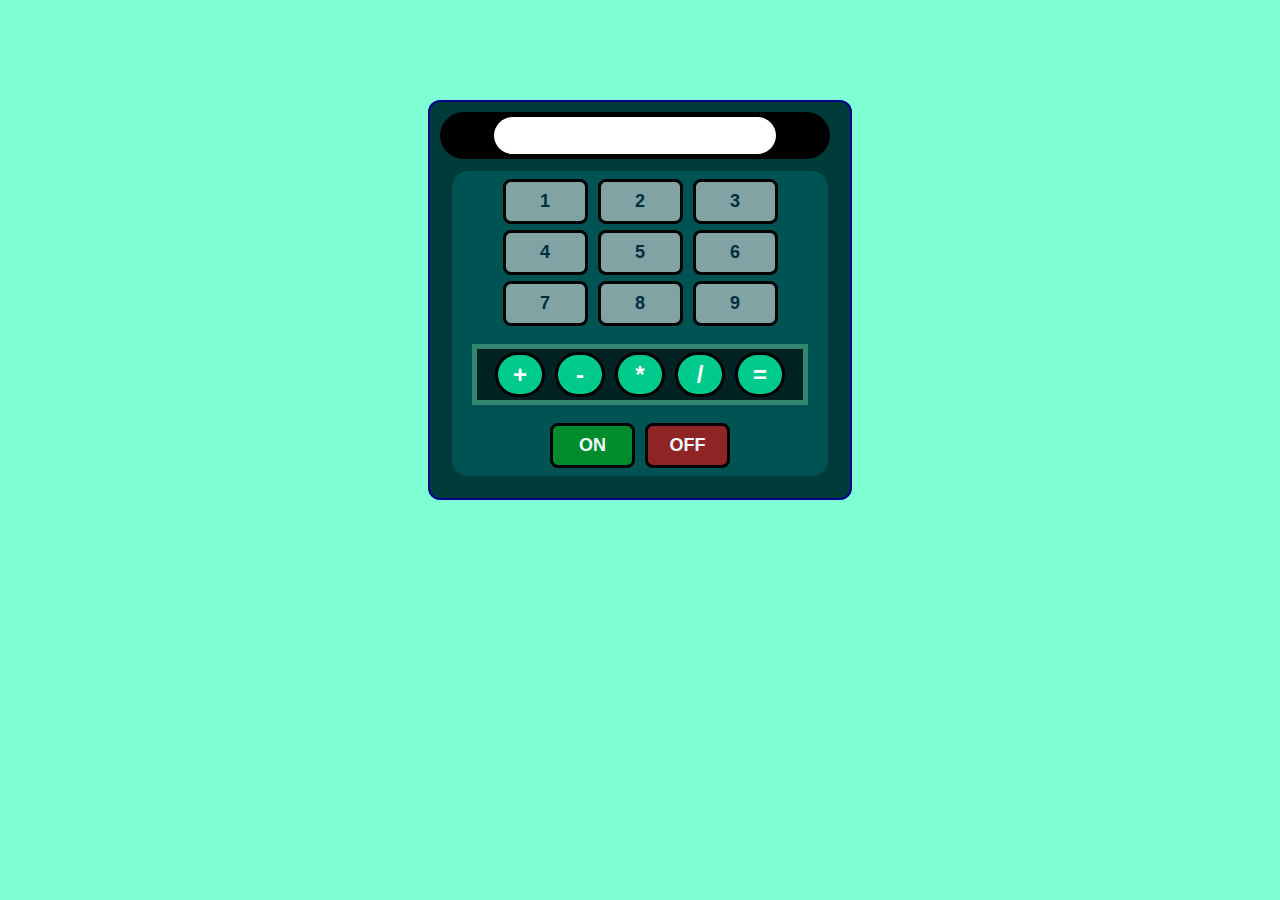
==== index.html @ 03e39705 "init project" ====
<!DOCTYPE html>
<html lang="en">

<head>
    <meta charset="UTF-8">
    <meta http-equiv="X-UA-Compatible" content="IE=edge">
    <meta name="viewport" content="width=device-width, initial-scale=1.0">
    <title>Document</title>
    <link rel="stylesheet" href="./style.css">
    <script src="./script.js"></script>
</head>

<body>
    <div id="ID_calculateMachine">
        <div id="ID_screenDiv">
            <input type="text" value="" id="ID_screen">
        </div>
        <div id="ID_buttons">
            <div id="ID_123"> 
                <button id="ID_1" value="1" onclick="writeToScreen(value)">1</button>
                <button id="ID_2" value="2" onclick="writeToScreen(value)">2</button>
                <button id="ID_3" value="3" onclick="writeToScreen(value)">3</button>
            </div>
            <div id="ID_456"> 
                <button id="ID_4" value="4" onclick="writeToScreen(value)">4</button>
                <button id="ID_5" value="5" onclick="writeToScreen(value)">5</button>
                <button id="ID_6" value="6" onclick="writeToScreen(value)">6</button>
            </div>
            <div id="ID_789"> 
                <button id="ID_7" value="7" onclick="writeToScreen(value)">7</button>
                <button id="ID_8" value="8" onclick="writeToScreen(value)">8</button>
                <button id="ID_9" value="9" onclick="writeToScreen(value)">9</button>
            </div>
            <div id="ID_operators"> 
                <button id="ID_sum" value="+" onclick="writeToScreen(value)"> + </button>
                <button id="ID_sub" value="-" onclick="writeToScreen(value)"> - </button>
                <button id="ID_mul" value="*" onclick="writeToScreen(value)"> * </button>
                <button id="ID_div" value="/" onclick="writeToScreen(value)"> / </button> 
                <button id="ID_equal" value="=" onclick="writeToScreen(value)">=</button>
            </div>
            <div id="ID_onOff"> 
                <button id="btn-on" onclick="setOn()">ON</button>
                <button id="btn-off" >OFF</button>
            </div>
        </div>
    </div>
</body>

</html>
---- style.css ----
#ID_calculateMachine{
    background-color: rgb(0, 59, 59);
    padding: 10px;
    /* margin: 50px ; */
    width: 400px;
    height: auto;
    border: 2px solid darkblue;
    border-radius: 12px;
    align-items: center;
    margin:0 auto 0 auto;
    margin-top: 100px;
	display:table;
}

#ID_screenDiv{
    background-color: black;
    padding: 5px 5px;  /*top,right,bottom,left*/
    width: 380px;
    text-align: center;
    border-radius: 55px;
}

#ID_screen{
    border-radius: 55px;
    border: 3px rgb(255, 229, 229);
    padding: 7px;
    font-size: 20px;
    font-weight: bold;
}

#ID_buttons{
    text-align: center;
    background-color: rgb(0, 83, 83);
    margin: 12px 12px 12px 12px;
    padding: 5px;
    border-radius: 16px;
}

button{
    background-color: rgb(130, 163, 163);
    width: 85px;
    height: 45px;
    padding: 5px 9px 5px 9px; 
    margin: 3px;
    border-radius: 8px;
    border: 3px solid rgb(0, 0, 0);
    font-weight: bold;
    font-size: large;
    color: rgb(0, 47, 65);
}

#ID_operators{
    margin: 15px;
    background-color: rgb(0, 34, 34);
    border: 5px solid rgba(94, 219, 178, 0.541);
}

#ID_sum{
    width: 50px;
    border-radius: 250px;
    font-size: x-large;
    background-color: rgb(0, 201, 140);
    color: white;
}
#ID_sub{
    width: 50px;
    border-radius: 250px;
    font-size: x-large;
    background-color: rgb(0, 201, 140);
    color: white;
}
#ID_mul{
    width: 50px;
    border-radius: 250px;
    font-size: x-large;
    background-color: rgb(0, 201, 140);
    color: white;
}
#ID_div{
    width: 50px;
    border-radius: 250px;
    font-size: x-large;
    background-color: rgb(0, 201, 140);
    color: white;
}
#ID_equal{
    width: 50px;
    border-radius: 250px;
    font-size: x-large;
    background-color: rgb(0, 201, 140);
    color: white;
}

#btn-on{
    background-color: rgba(0, 210, 0, 0.450);
    color: aliceblue;
}
#btn-off{
    background-color: rgba(255, 0, 0, 0.562);
    color: aliceblue;
}

body{
    background-color: aquamarine;
    
}

button:hover { background-color: rgb(165, 184, 184); }

button:active {
    background-color: #f8eaea;
    box-shadow: 0.05px 0.05px green;
    transform: translateY(1px);
  }
/* "ID_sum">+</button>
                <button id="ID_sub">-</button>
                <button id="ID_mul">*</button>
                <button id="ID_div */

/* 
    padding: 5px 5px 5px 5px; 
             top,right,bottom,left 
*/
/* or */
/* 
    padding: 5px 5px; 
             top,bottom 
*/
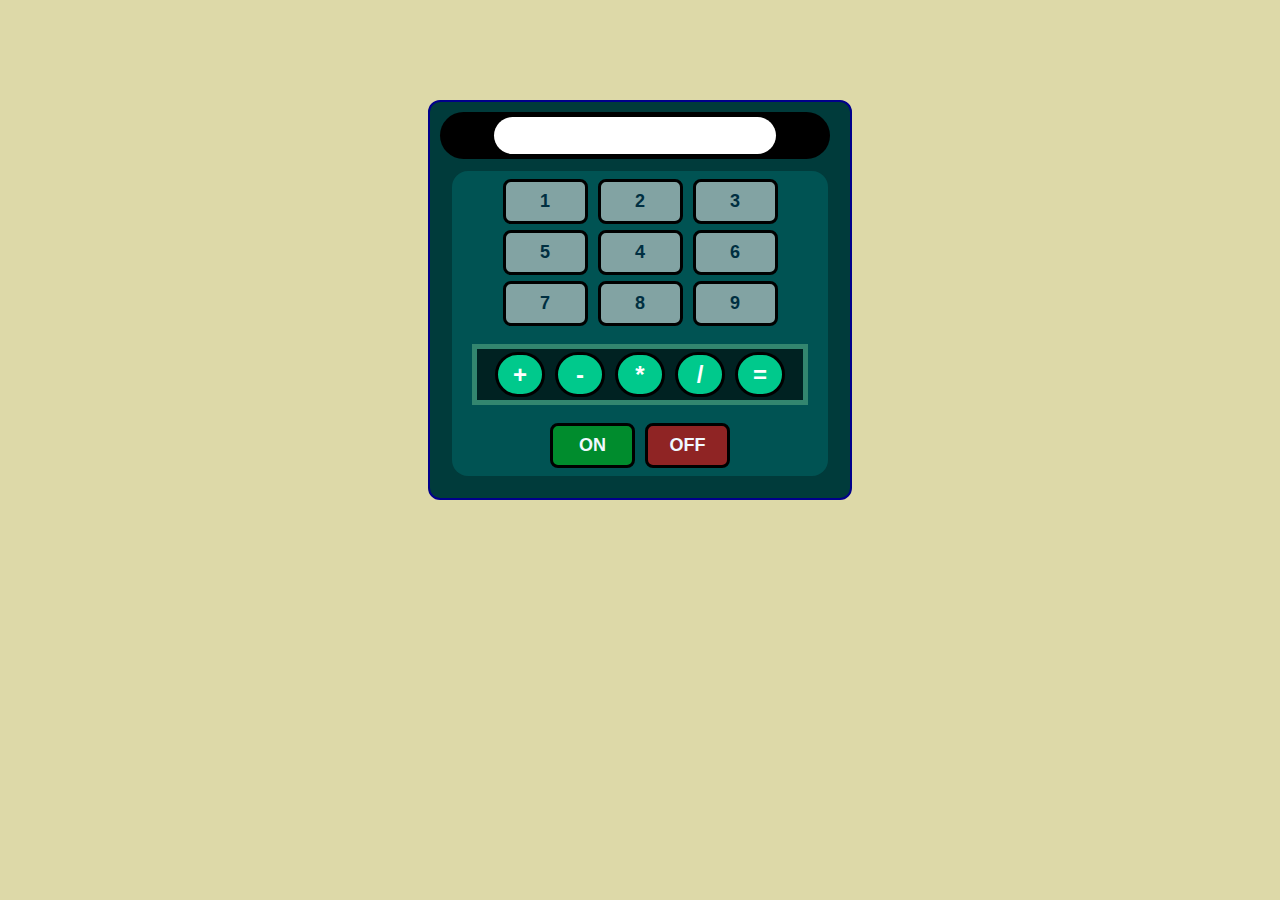
==== commit 8776c5e5: "renamed names" ====
--- a/index.html
+++ b/index.html
@@ -11,32 +11,32 @@
 </head>
 
 <body>
-    <div id="ID_calculateMachine">
-        <div id="ID_screenDiv">
-            <input type="text" value="" id="ID_screen">
+    <div class="container">
+        <div class="screen-calculate-container">
+            <input type="text" value="" id="screen-calculate">
         </div>
-        <div id="ID_buttons">
-            <div id="ID_123"> 
-                <button id="ID_1" value="1" onclick="writeToScreen(value)">1</button>
-                <button id="ID_2" value="2" onclick="writeToScreen(value)">2</button>
-                <button id="ID_3" value="3" onclick="writeToScreen(value)">3</button>
+        <div class="buttons">
+            <div class="buttons123"> 
+                <button value="1" onclick="writeToScreen(value)">1</button>
+                <button value="2" onclick="writeToScreen(value)">2</button>
+                <button value="3" onclick="writeToScreen(value)">3</button>
             </div>
-            <div id="ID_456"> 
-                <button id="ID_4" value="4" onclick="writeToScreen(value)">4</button>
-                <button id="ID_5" value="5" onclick="writeToScreen(value)">5</button>
-                <button id="ID_6" value="6" onclick="writeToScreen(value)">6</button>
+            <div class="buttons456"> 
+                <button value="5" onclick="writeToScreen(value)">5</button>
+                <button value="4" onclick="writeToScreen(value)">4</button>
+                <button value="6" onclick="writeToScreen(value)">6</button>
             </div>
-            <div id="ID_789"> 
-                <button id="ID_7" value="7" onclick="writeToScreen(value)">7</button>
-                <button id="ID_8" value="8" onclick="writeToScreen(value)">8</button>
-                <button id="ID_9" value="9" onclick="writeToScreen(value)">9</button>
+            <div class="buttons789"> 
+                <button value="7" onclick="writeToScreen(value)">7</button>
+                <button value="8" onclick="writeToScreen(value)">8</button>
+                <button value="9" onclick="writeToScreen(value)">9</button>
             </div>
-            <div id="ID_operators"> 
-                <button id="ID_sum" value="+" onclick="writeToScreen(value)"> + </button>
-                <button id="ID_sub" value="-" onclick="writeToScreen(value)"> - </button>
-                <button id="ID_mul" value="*" onclick="writeToScreen(value)"> * </button>
-                <button id="ID_div" value="/" onclick="writeToScreen(value)"> / </button> 
-                <button id="ID_equal" value="=" onclick="writeToScreen(value)">=</button>
+            <div class="operators"> 
+                <button id="sum" value="+" onclick="writeToScreen(value)"> + </button>
+                <button id="sub" value="-" onclick="writeToScreen(value)"> - </button>
+                <button id="mul" value="*" onclick="writeToScreen(value)"> * </button>
+                <button id="div" value="/" onclick="writeToScreen(value)"> / </button> 
+                <button id="equal" value="=" onclick="writeToScreen(value)">=</button>
             </div>
             <div id="ID_onOff"> 
                 <button id="btn-on" onclick="setOn()">ON</button>
--- a/style.css
+++ b/style.css
@@ -1,128 +1,120 @@
-#ID_calculateMachine{
-    background-color: rgb(0, 59, 59);
-    padding: 10px;
-    /* margin: 50px ; */
-    width: 400px;
-    height: auto;
-    border: 2px solid darkblue;
-    border-radius: 12px;
-    align-items: center;
-    margin:0 auto 0 auto;
-    margin-top: 100px;
-	display:table;
+body {
+  background-color: rgba(155, 144, 0, 0.342);
 }
 
-#ID_screenDiv{
-    background-color: black;
-    padding: 5px 5px;  /*top,right,bottom,left*/
-    width: 380px;
-    text-align: center;
-    border-radius: 55px;
+.container {
+  background-color: rgb(0, 59, 59);
+  padding: 10px;
+  /* margin: 50px ; */
+  width: 400px;
+  height: auto;
+  border: 2px solid darkblue;
+  border-radius: 12px;
+  align-items: center;
+  margin: 0 auto 0 auto;
+  margin-top: 100px;
+  display: table;
 }
 
-#ID_screen{
-    border-radius: 55px;
-    border: 3px rgb(255, 229, 229);
-    padding: 7px;
-    font-size: 20px;
-    font-weight: bold;
+.screen-calculate-container {
+  background-color: black;
+  padding: 5px 5px; /*top,right,bottom,left*/
+  width: 380px;
+  text-align: center;
+  border-radius: 55px;
 }
 
-#ID_buttons{
-    text-align: center;
-    background-color: rgb(0, 83, 83);
-    margin: 12px 12px 12px 12px;
-    padding: 5px;
-    border-radius: 16px;
+#screen-calculate {
+  border-radius: 55px;
+  border: 3px rgb(255, 229, 229);
+  padding: 7px;
+  font-size: 20px;
+  font-weight: bold;
 }
 
-button{
-    background-color: rgb(130, 163, 163);
-    width: 85px;
-    height: 45px;
-    padding: 5px 9px 5px 9px; 
-    margin: 3px;
-    border-radius: 8px;
-    border: 3px solid rgb(0, 0, 0);
-    font-weight: bold;
-    font-size: large;
-    color: rgb(0, 47, 65);
+.buttons {
+  text-align: center;
+  background-color: rgb(0, 83, 83);
+  margin: 12px 12px 12px 12px;
+  padding: 5px;
+  border-radius: 16px;
 }
 
-#ID_operators{
-    margin: 15px;
-    background-color: rgb(0, 34, 34);
-    border: 5px solid rgba(94, 219, 178, 0.541);
+button {
+  background-color: rgb(130, 163, 163);
+  width: 85px;
+  height: 45px;
+  padding: 5px 9px 5px 9px;
+  margin: 3px;
+  border-radius: 8px;
+  border: 3px solid rgb(0, 0, 0);
+  font-weight: bold;
+  font-size: large;
+  color: rgb(0, 47, 65);
 }
 
-#ID_sum{
-    width: 50px;
-    border-radius: 250px;
-    font-size: x-large;
-    background-color: rgb(0, 201, 140);
-    color: white;
-}
-#ID_sub{
-    width: 50px;
-    border-radius: 250px;
-    font-size: x-large;
-    background-color: rgb(0, 201, 140);
-    color: white;
-}
-#ID_mul{
-    width: 50px;
-    border-radius: 250px;
-    font-size: x-large;
-    background-color: rgb(0, 201, 140);
-    color: white;
-}
-#ID_div{
-    width: 50px;
-    border-radius: 250px;
-    font-size: x-large;
-    background-color: rgb(0, 201, 140);
-    color: white;
-}
-#ID_equal{
-    width: 50px;
-    border-radius: 250px;
-    font-size: x-large;
-    background-color: rgb(0, 201, 140);
-    color: white;
+button:hover {
+  background-color: rgb(165, 184, 184);
 }
 
-#btn-on{
-    background-color: rgba(0, 210, 0, 0.450);
-    color: aliceblue;
-}
-#btn-off{
-    background-color: rgba(255, 0, 0, 0.562);
-    color: aliceblue;
+button:active {
+  background-color: #f8eaea;
+  box-shadow: 0.05px 0.05px green;
+  transform: translateY(1px);
 }
 
-body{
-    background-color: aquamarine;
-    
+.operators {
+  margin: 15px;
+  background-color: rgb(0, 34, 34);
+  border: 5px solid rgba(94, 219, 178, 0.541);
 }
 
-button:hover { background-color: rgb(165, 184, 184); }
+#sum {
+  width: 50px;
+  border-radius: 250px;
+  font-size: x-large;
+  background-color: rgb(0, 201, 140);
+  color: white;
+}
 
-button:active {
-    background-color: #f8eaea;
-    box-shadow: 0.05px 0.05px green;
-    transform: translateY(1px);
-  }
-/* "ID_sum">+</button>
-                <button id="ID_sub">-</button>
-                <button id="ID_mul">*</button>
-                <button id="ID_div */
+#sub {
+  width: 50px;
+  border-radius: 250px;
+  font-size: x-large;
+  background-color: rgb(0, 201, 140);
+  color: white;
+}
 
-/* 
-    padding: 5px 5px 5px 5px; 
-             top,right,bottom,left 
-*/
-/* or */
-/* 
-    padding: 5px 5px; 
-             top,bottom 
-*/+#mul {
+  width: 50px;
+  border-radius: 250px;
+  font-size: x-large;
+  background-color: rgb(0, 201, 140);
+  color: white;
+}
+
+#div {
+  width: 50px;
+  border-radius: 250px;
+  font-size: x-large;
+  background-color: rgb(0, 201, 140);
+  color: white;
+}
+
+#equal {
+  width: 50px;
+  border-radius: 250px;
+  font-size: x-large;
+  background-color: rgb(0, 201, 140);
+  color: white;
+}
+
+#btn-on {
+  background-color: rgba(0, 210, 0, 0.45);
+  color: aliceblue;
+}
+#btn-off {
+  background-color: rgba(255, 0, 0, 0.562);
+  color: aliceblue;
+}
+
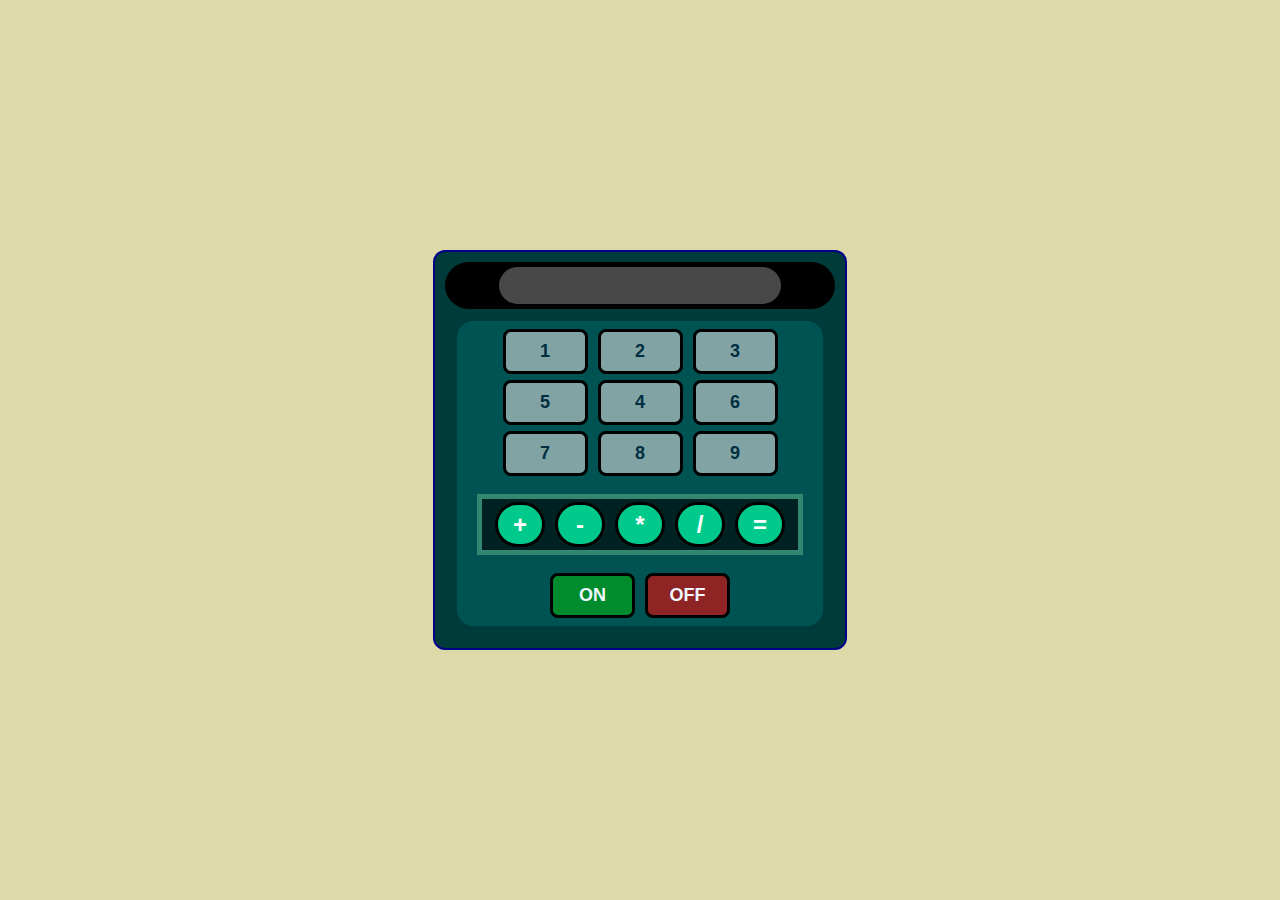
==== commit 1e30326b: "edited js" ====
--- a/index.html
+++ b/index.html
@@ -17,19 +17,19 @@
         </div>
         <div class="buttons">
             <div class="buttons123"> 
-                <button value="1" onclick="writeToScreen(value)">1</button>
-                <button value="2" onclick="writeToScreen(value)">2</button>
-                <button value="3" onclick="writeToScreen(value)">3</button>
+                <button class="button" value="1" onclick="writeToScreen(value)">1</button>
+                <button class="button" value="2" onclick="writeToScreen(value)">2</button>
+                <button class="button" value="3" onclick="writeToScreen(value)">3</button>
             </div>
             <div class="buttons456"> 
-                <button value="5" onclick="writeToScreen(value)">5</button>
-                <button value="4" onclick="writeToScreen(value)">4</button>
-                <button value="6" onclick="writeToScreen(value)">6</button>
+                <button class="button" value="5" onclick="writeToScreen(value)">5</button>
+                <button class="button" value="4" onclick="writeToScreen(value)">4</button>
+                <button class="button" value="6" onclick="writeToScreen(value)">6</button>
             </div>
             <div class="buttons789"> 
-                <button value="7" onclick="writeToScreen(value)">7</button>
-                <button value="8" onclick="writeToScreen(value)">8</button>
-                <button value="9" onclick="writeToScreen(value)">9</button>
+                <button class="button" value="7" onclick="writeToScreen(value)">7</button>
+                <button class="button" value="8" onclick="writeToScreen(value)">8</button>
+                <button class="button" value="9" onclick="writeToScreen(value)">9</button>
             </div>
             <div class="operators"> 
                 <button id="sum" value="+" onclick="writeToScreen(value)"> + </button>
@@ -40,7 +40,7 @@
             </div>
             <div id="ID_onOff"> 
                 <button id="btn-on" onclick="setOn()">ON</button>
-                <button id="btn-off" >OFF</button>
+                <button id="btn-off" onclick="setOff()">OFF</button>
             </div>
         </div>
     </div>
--- a/style.css
+++ b/style.css
@@ -1,24 +1,26 @@
 body {
   background-color: rgba(155, 144, 0, 0.342);
+  margin: 0;
+  padding: 0;
+  box-sizing: border-box;
+  width: 100vw;
+  height: 100vh;
+  display: flex;
+  align-items: center;
+  justify-content: center;
 }
 
 .container {
   background-color: rgb(0, 59, 59);
   padding: 10px;
-  /* margin: 50px ; */
-  width: 400px;
-  height: auto;
+  height: max-content;
   border: 2px solid darkblue;
   border-radius: 12px;
-  align-items: center;
-  margin: 0 auto 0 auto;
-  margin-top: 100px;
-  display: table;
 }
 
 .screen-calculate-container {
   background-color: black;
-  padding: 5px 5px; /*top,right,bottom,left*/
+  padding: 5px 5px; 
   width: 380px;
   text-align: center;
   border-radius: 55px;
@@ -30,6 +32,7 @@
   padding: 7px;
   font-size: 20px;
   font-weight: bold;
+  outline: none;
 }
 
 .buttons {
@@ -61,6 +64,11 @@
   background-color: #f8eaea;
   box-shadow: 0.05px 0.05px green;
   transform: translateY(1px);
+}
+
+/* Hover'ı devre dışı bırakacak sınıf */
+.no-hover:hover {
+  background-color:rgb(130, 163, 163); /* Veya istediğiniz herhangi bir renk */
 }
 
 .operators {
@@ -117,4 +125,3 @@
   background-color: rgba(255, 0, 0, 0.562);
   color: aliceblue;
 }
-
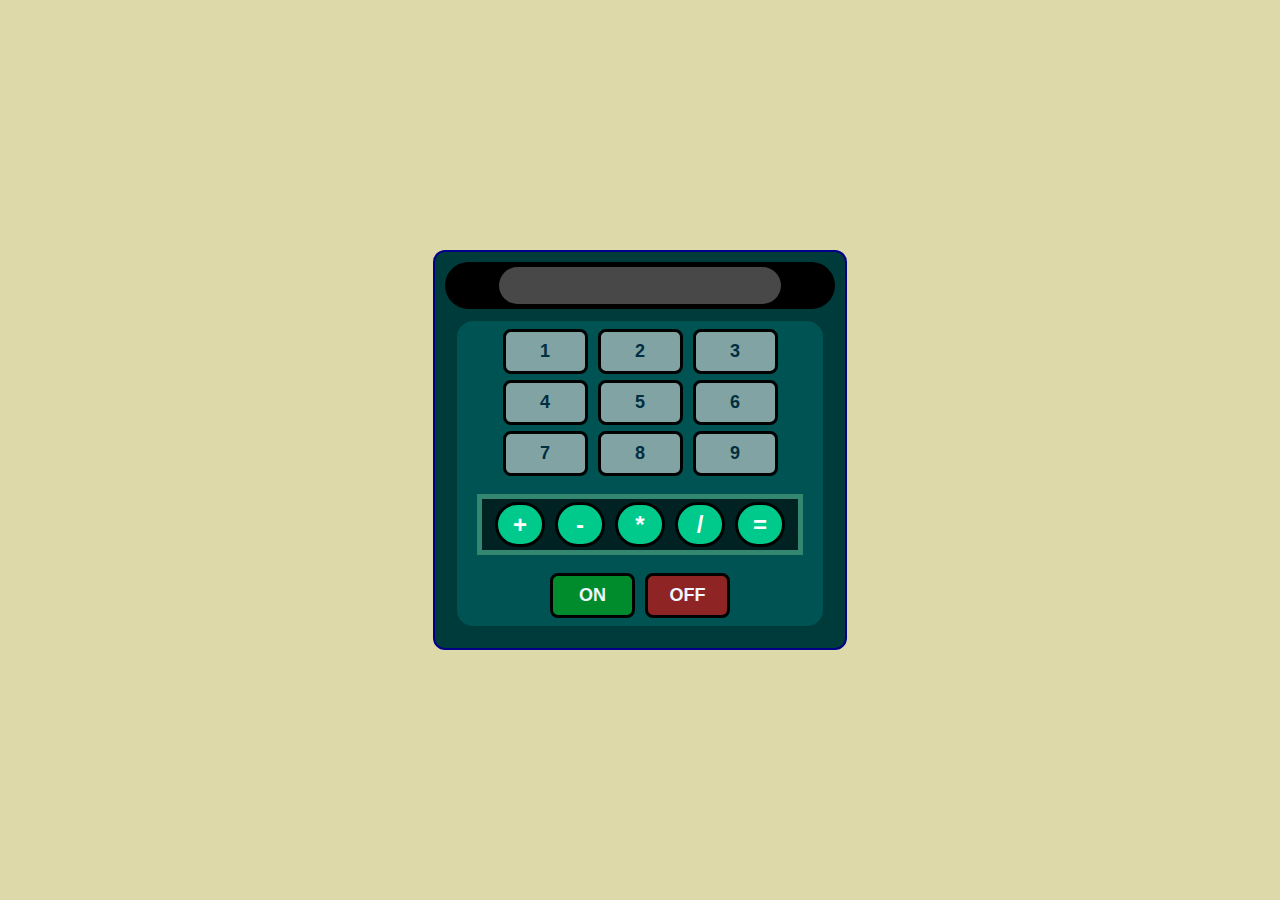
==== commit 0faeb305: "button functions renewed" ====
--- a/index.html
+++ b/index.html
@@ -22,8 +22,8 @@
                 <button class="button" value="3" onclick="writeToScreen(value)">3</button>
             </div>
             <div class="buttons456"> 
+                <button class="button" value="4" onclick="writeToScreen(value)">4</button>
                 <button class="button" value="5" onclick="writeToScreen(value)">5</button>
-                <button class="button" value="4" onclick="writeToScreen(value)">4</button>
                 <button class="button" value="6" onclick="writeToScreen(value)">6</button>
             </div>
             <div class="buttons789"> 
@@ -32,15 +32,19 @@
                 <button class="button" value="9" onclick="writeToScreen(value)">9</button>
             </div>
             <div class="operators"> 
-                <button id="sum" value="+" onclick="writeToScreen(value)"> + </button>
-                <button id="sub" value="-" onclick="writeToScreen(value)"> - </button>
-                <button id="mul" value="*" onclick="writeToScreen(value)"> * </button>
-                <button id="div" value="/" onclick="writeToScreen(value)"> / </button> 
-                <button id="equal" value="=" onclick="writeToScreen(value)">=</button>
+                <button class="button" id="sum" value="+" onclick="writeToScreen(value)"> + </button>
+                <button class="button" id="sub" value="-" onclick="writeToScreen(value)"> - </button>
+                <button class="button" id="mul" value="*" onclick="writeToScreen(value)"> * </button>
+                <button class="button" id="div" value="/" onclick="writeToScreen(value)"> / </button> 
+                <button class="button" id="equal" value="=" onclick="writeToScreen(value)">=</button>
             </div>
             <div id="ID_onOff"> 
                 <button id="btn-on" onclick="setOn()">ON</button>
                 <button id="btn-off" onclick="setOff()">OFF</button>
+                <audio id="on-sound" src="./open.mp3"></audio> <!-- On butonuna basıldığında çalacak ses -->
+                <audio id="off-sound" src="./close.mp3"></audio> <!-- Off butonuna basıldığında çalacak ses -->
+                <audio id="click-button-sound" src="./click-btn.mp3"></audio> 
+            
             </div>
         </div>
     </div>
